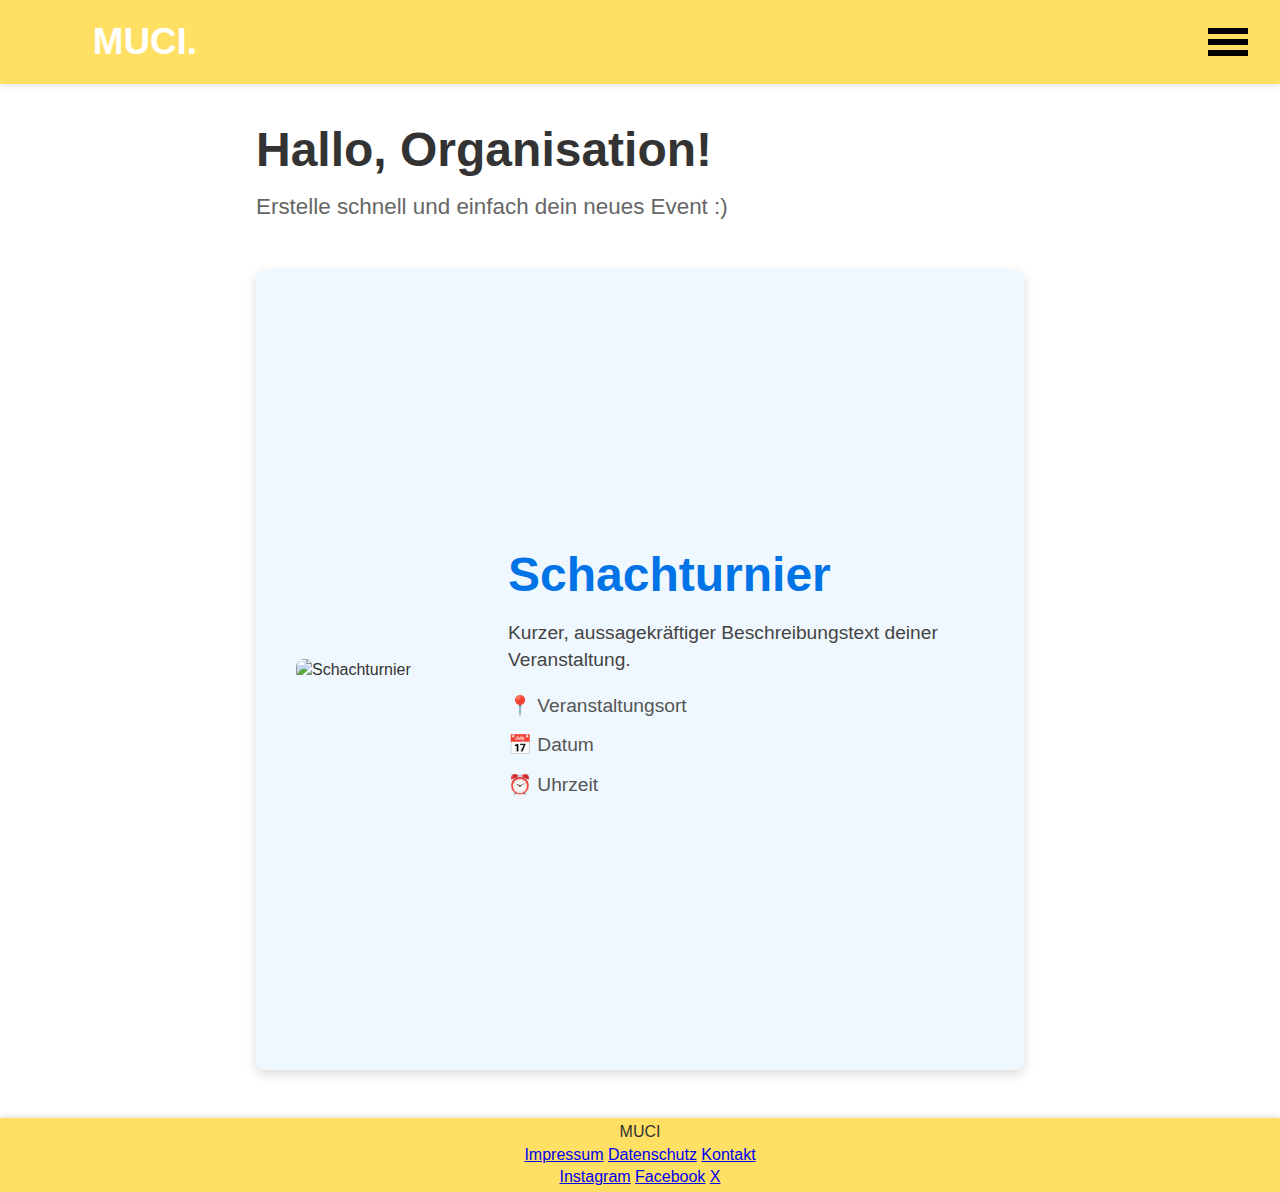
==== templates/create_event.html @ 8f1aee49 "added first frontend" ====
<!DOCTYPE html>
<html lang="de">
<head>
    <meta charset="UTF-8">
    <meta name="viewport" content="width=device-width, initial-scale=1.0">
    <title>Event erstellen</title>
    <link rel="stylesheet" href="../static/css/style.css">
    <link rel="stylesheet" href="../static/css/create_event.css">
    <script src="../static/script.js" defer></script>
    <script src="../static/burger_menu.js"></script>

</head>
<body>
    <header>
        <div class="container">
            <div class="logo">MUCI.</div>
            <div class="burger">
                <span></span>
                <span></span>
                <span></span>
            </div>
            <nav id="nav-menu">
                <ul class="nav-links">
                    <li><a href="index.html">Home</a></li>
                    <li><a href="events.html">Events</a></li>
                    <li><a href="user.html">Erstelle Events</a></li>
                    <li><a href="social.html">Sozial</a></li>
                    <li><a href="city.html">Stadt</a></li>
                    <li class="highlight"><a href="login.html">Anmelden</a></li>
                    <li class="highlight"><a href="register.html">Registrieren</a></li>
                    <li><a href="logout.html">Abmelden</a></li>
                </ul>
            </nav>
        </div>
    </header>
    <main>
        <section class="event-create-section">
            <div class="header-wrapper">
                <h1 class="header-title">Hallo, Organisation!</h1>
                <p class="header-subtitle">Erstelle schnell und einfach dein neues Event :)</p>
            </div>
            
            <div class="event-card">
                <div class="event-image-wrapper">
                    <img src="assets/chess-event.jpg" alt="Schachturnier" class="event-image">
                </div>
                <div class="event-details">
                    <h2>Schachturnier</h2>
                    <p>Kurzer, aussagekräftiger Beschreibungstext deiner Veranstaltung.</p>
                    <div class="event-meta">
                        <span>📍 Veranstaltungsort</span>
                        <span>📅 Datum</span>
                        <span>⏰ Uhrzeit</span>
                    </div>
                </div>
            </div>
        </section>
    </main>
    
    <footer class="site-footer">
        <div>MUCI</div>
        <nav>
            <a href="#">Impressum</a>
            <a href="#">Datenschutz</a>
            <a href="#">Kontakt</a>
        </nav>
        <nav>
            <a href="#">Instagram</a>
            <a href="#">Facebook</a>
            <a href="#">X</a>
        </nav>
    </footer>
</body>
</html>
---- static/css/style.css ----
* {
    margin: 0;
    padding: 0;
    box-sizing: border-box;
}

body {
    font-family: 'Arial', sans-serif;
    line-height: 1.4;
    background-color: #ffffff;
    color: #333;
}

.container {
    width: 95%;
    margin: 0 auto;
}

header {
    background-color: #FFDF64;
    padding: 1rem 0;
    box-shadow: 0 2px 5px rgba(0, 0, 0, 0.1);
    position: relative;
}

header .container {
    display: flex;
    justify-content: space-between;
    align-items: center;
}

header .logo {
    margin-left: 5%;
    font-size: 2.3rem;
    font-weight: bold;
    color: #ffffff;
}

header .logo_burger {
    margin-right: 45%;
    font-size: 2.3rem;
    font-weight: bold;
    color: #0d6efd;
}

.burger {
    display: flex;
    flex-direction: column;
    cursor: pointer;
    gap: 5px;
    z-index: 1010; 
}

#nav-menu.active + .burger {
    display: none;  
}

.burger span {
    width: 40px;
    height: 6px;
    background-color: #000000;
    transition: all 0.3s ease;
    z-index: 1010; 
}

header .nav-links {
    display: flex;
    gap: 1.5rem;
    list-style: none;
}

header .nav-links li a {
    text-decoration: none;
    color: #FFDF64;
    font-weight: bold;
    transition: color 0.3s;
}

header .nav-links li a:hover {
    color: #0d6efd;
}

#nav-menu {
    display: flex;
    flex-direction: column;
    position: fixed;
    top: 0;
    right: -100%; 
    height: 100%;
    width: 250px;
    background-color: #fff;
    box-shadow: -2px 0 5px rgba(0, 0, 0, 0.1);
    padding-left: 1rem;
    padding-top: 4rem;
    transition: right 0.3s ease;
    z-index: 1000;
}

#nav-menu.active {
    right: 0; 
}

#nav-menu .nav-links {
    flex-direction: column;
    gap: 1rem;
    list-style: none;
}

#nav-menu .nav-links li a {
    color: #333;
    text-decoration: none;
    font-size: 1.3rem;
    font-weight: bold;
    transition: color 0.3s;
}

#nav-menu .nav-links li a:hover {
    color: #FFDF64;
}

#nav-menu .nav-links .highlight a {
    color: #ffffff; 
    color: #FFDF64;
    padding: 0.5rem 1rem;
    border-radius: 5px; 
    text-decoration: none;
}


#nav-menu {
    transition: right 0.3s ease, opacity 0.3s ease;
    opacity: 0; 
    pointer-events: none; 
}

#nav-menu.active {
    opacity: 1; 
    pointer-events: auto; /
}

main {
    padding: 0; 
}

.about-section {
    text-align: left;
    padding: 2rem;
    border-radius: 10px;
    margin-left: 11%;
    width: 58%;
}

.about-section h1 {
    line-height: 1.2;
    font-size: 5rem;
    color: #ffffff;
    margin-top: 4rem;
    text-align: left;
    font-weight: bold;
}

.about-section h2 {
    line-height: 1.2;
    font-size: 3rem;
    color: #ffffff;
    margin-bottom: 1.5rem;
    text-align: left;
    font-weight: bold;
}

.about-content {
    display: flex;
    flex-direction: column;
    gap: 1rem;
}

.about-content p {
    font-size: 3rem;
    text-align: left;
    max-width: 70%;
}

.cta-button {
    align-self: flex-end;
    padding: 0.5rem 1rem;
    background-color: #FFDF64;
    color: rgb(0, 0, 0);
    border: none;
    border-radius: 5px;
    cursor: pointer;
    font-size: 1.8rem;
    transition: background-color 0.3s ease;
    font-weight: bold;
}

.cta-button:hover {
    background-color: #d1ad1a;
}

footer {
    background-color: #FFDF64;
    padding: 0.2rem 0;
    box-shadow: 0 -2px 5px rgba(0, 0, 0, 0.1);
    text-align: center;
    position: relative;
    bottom: 0;
    width: 100%;
    left: 0;
    right: 0;
}

footer .container {
    display: flex;
    justify-content: center;
    align-items: center;
    flex-direction: column;
    gap: 0.5rem;
}

footer .logo {
    font-size: 1.2rem;
    font-weight: bold;
    color: #ffffff;
    margin-bottom: 0.1rem;
}

footer .footer-links {
    display: flex;
    gap: 0.3rem;
    list-style: none;
}

footer .footer-links a {
    text-decoration: none;
    color: #333;
    font-size: 0.7rem;
    font-weight: bold;
    transition: color 0.3s;
}

footer .footer-links a:hover {
    color: #0d6efd;
}

footer .social-links {
    display: flex;
    gap: 0.3rem;
    margin-top: 0.2rem;
}

footer .social-links a {
    text-decoration: none;
    color: #333;
    font-size: 0.7rem;
    transition: color 0.3s;
}

footer .social-links a:hover {
    color: #0d6efd;
}

@media (max-width: 768px) {
    footer {
        padding: 0.5rem 0;
    }

    footer .logo {
        font-size: 1rem;
    }

    footer .social-links a {
        font-size: 1rem;
    }
}
---- static/css/create_event.css ----
.header-wrapper {
    text-align: left;
    margin: 2rem auto;
    padding-left: 20%; 
}

.header-title {
    font-size: 3rem;
    font-weight: bold;
    color: #333;
    margin-bottom: 0.5rem;
}

.header-subtitle {
    font-size: 1.4rem; 
    color: #666;
}

.event-card {
    background: #f0f8ff;
    border-radius: 10px;
    padding: 2.5rem;
    min-width: 500px; 
    max-width: 60%;
    min-height: 800px;
    max-height: 50%;
    margin: 3rem auto; 
    box-shadow: 0 4px 12px rgba(0, 0, 0, 0.15); 
    display: flex;
    gap: 2rem; 
    align-items: center;
}

.event-image-wrapper {
    flex: 1;
    max-width: 180px; 
}

.event-image {
    width: 100%;
    height: auto;
    border-radius: 8px; 
}

.event-details {
    flex: 2;
}

.event-details h2 {
    font-size: 3rem; 
    color: #0073e6;
    margin-bottom: 0.7rem;
}

.event-details p {
    font-size: 1.2rem;
    color: #444;
    margin-bottom: 1.2rem;
}

.event-meta {
    display: flex;
    flex-direction: column;
    gap: 0.8rem;
    color: #555;
}

.event-meta span {
    font-size: 1.2rem;
    display: flex;
    align-items: center;
    gap: 0.5rem;
}
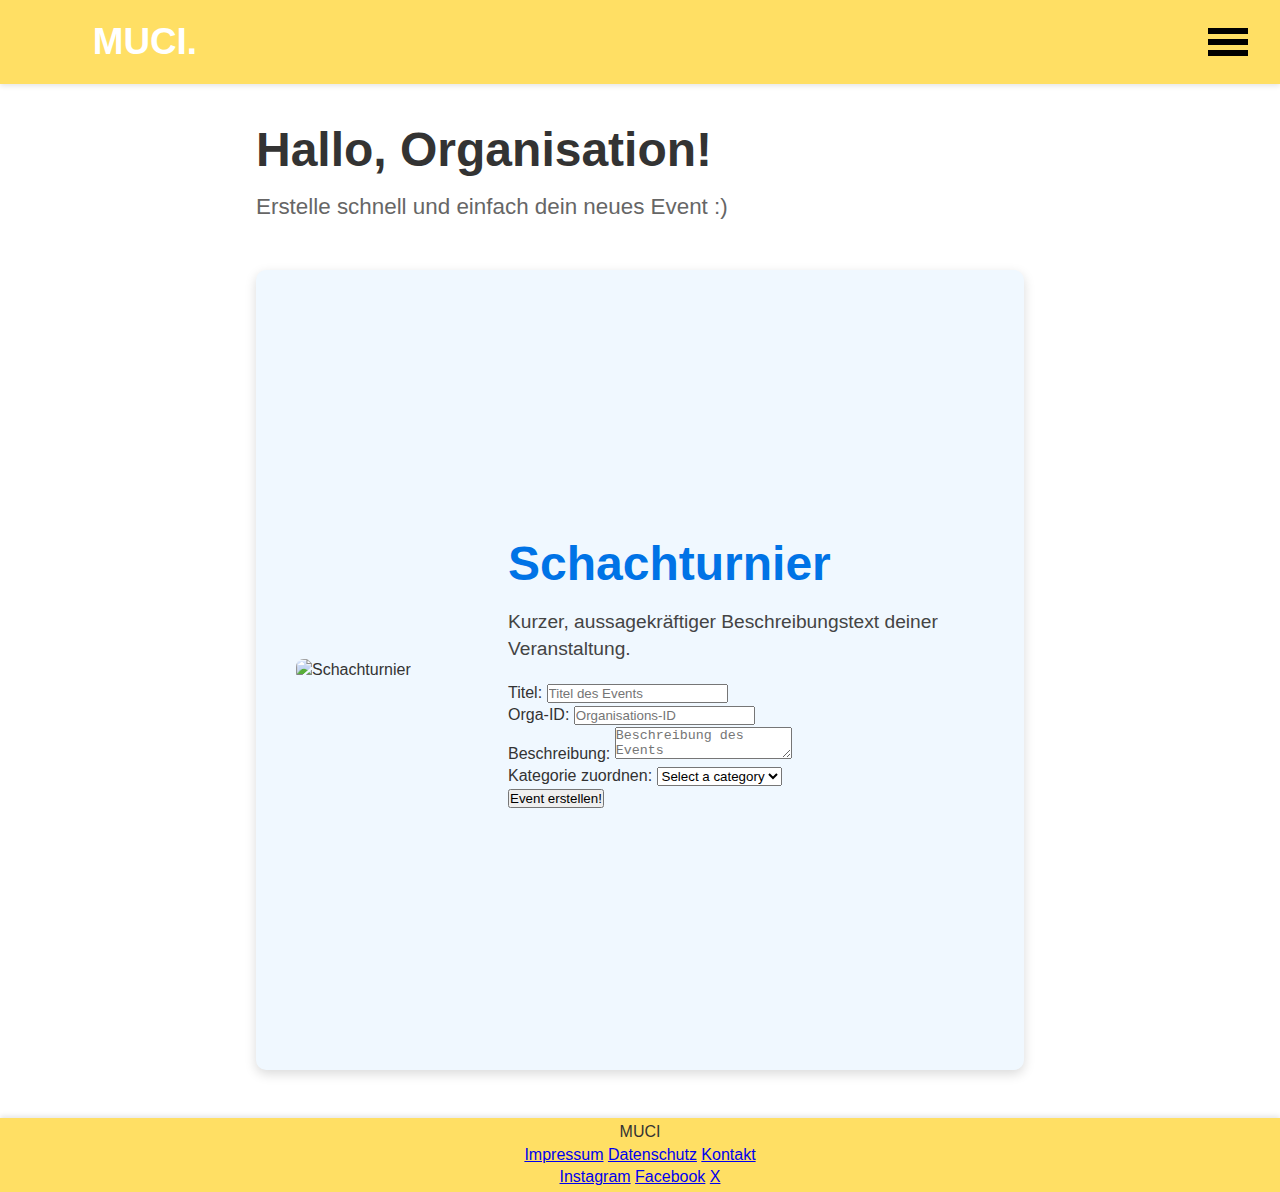
==== commit 628e2f80: "added integration backend frontend again to create_event site" ====
--- a/templates/create_event.html
+++ b/templates/create_event.html
@@ -8,7 +8,6 @@
     <link rel="stylesheet" href="../static/css/create_event.css">
     <script src="../static/script.js" defer></script>
     <script src="../static/burger_menu.js"></script>
-
 </head>
 <body>
     <header>
@@ -39,7 +38,7 @@
                 <h1 class="header-title">Hallo, Organisation!</h1>
                 <p class="header-subtitle">Erstelle schnell und einfach dein neues Event :)</p>
             </div>
-            
+
             <div class="event-card">
                 <div class="event-image-wrapper">
                     <img src="assets/chess-event.jpg" alt="Schachturnier" class="event-image">
@@ -47,11 +46,27 @@
                 <div class="event-details">
                     <h2>Schachturnier</h2>
                     <p>Kurzer, aussagekräftiger Beschreibungstext deiner Veranstaltung.</p>
-                    <div class="event-meta">
-                        <span>📍 Veranstaltungsort</span>
-                        <span>📅 Datum</span>
-                        <span>⏰ Uhrzeit</span>
-                    </div>
+                    <form id="event-form">
+                        <div class="form-group">
+                            <label for="title">Titel:</label>
+                            <input type="text" id="title" name="title" placeholder="Titel des Events">
+                        </div>
+                        <div class="form-group">
+                            <label for="orga_id">Orga-ID:</label>
+                            <input type="text" id="orga_id" name="orga_id" placeholder="Organisations-ID">
+                        </div>
+                        <div class="form-group">
+                            <label for="content">Beschreibung:</label>
+                            <textarea id="content" name="content" placeholder="Beschreibung des Events"></textarea>
+                        </div>
+                        <div class="form-group">
+                            <label for="category">Kategorie zuordnen:</label>
+                            <select id="category" name="category">
+                                <option value="" disabled selected>Select a category</option>
+                            </select>
+                        </div>
+                        <button id="create-event-button" type="submit">Event erstellen!</button>
+                    </form>
                 </div>
             </div>
         </section>
